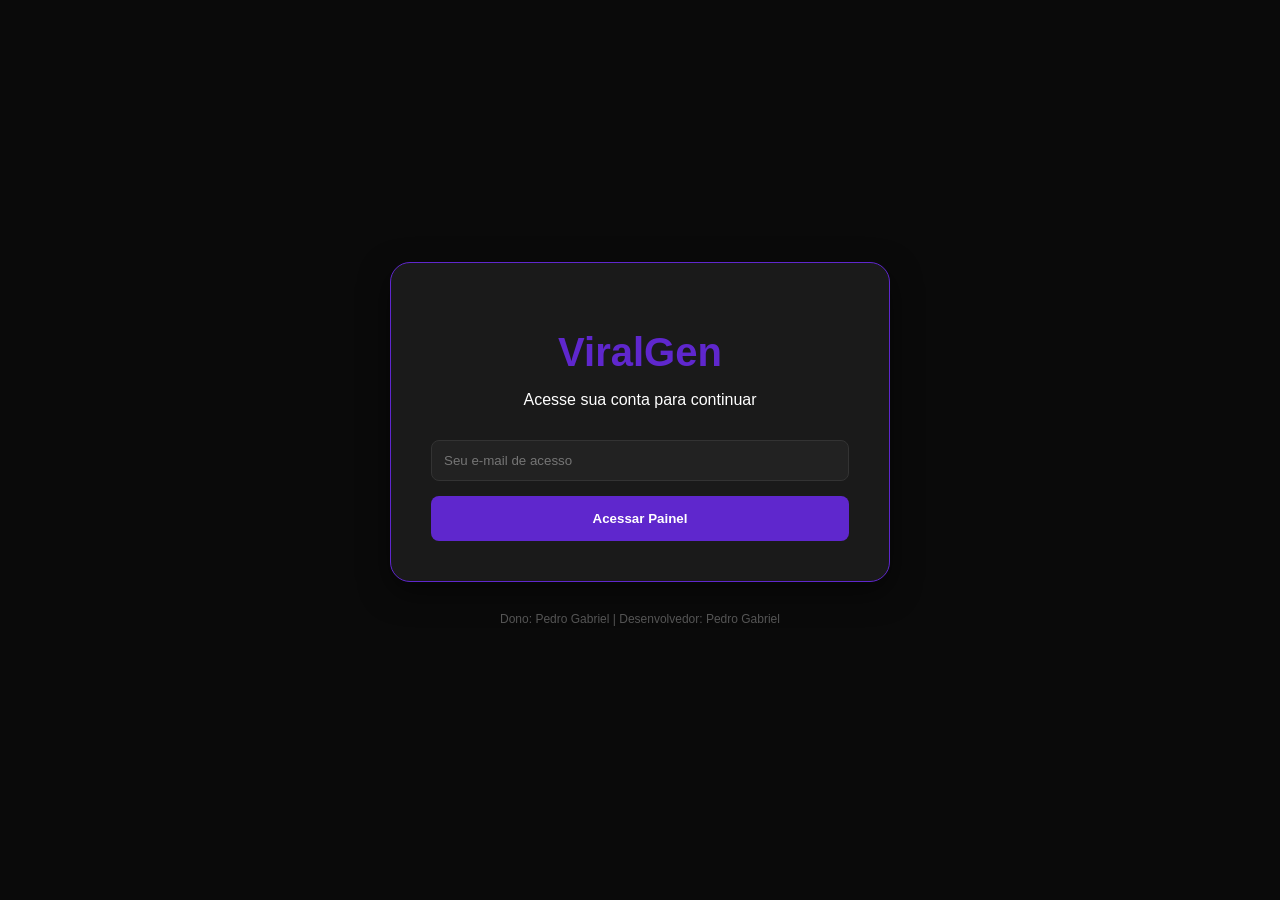
==== index.html @ b8e0d918 "Add files via upload" ====
<!DOCTYPE html>
<html lang="pt-br">
<head>
    <meta charset="UTF-8">
    <meta name="viewport" content="width=device-width, initial-scale=1.0">
    <title>ViralGen - Painel Oficial</title>
    <link rel="stylesheet" href="style.css">
</head>
<body>

    <div class="container">
        <div id="login-area">
            <h1 class="logo-text">ViralGen</h1>
            <p>Acesse sua conta para continuar</p>
            <input type="email" id="userEmail" placeholder="Seu e-mail de acesso">
            <button class="btn-login" onclick="logar()">Acessar Painel</button>
        </div>

        <div id="main-content" class="hidden">
            <h2>Escolha seu Nicho</h2>
            <div class="grid-nichos">
                <button class="nicho-btn" onclick="selecionarNicho('games')">🎮 Games</button>
                <button class="nicho-btn" onclick="selecionarNicho('curiosidades')">💡 Curiosidades</button>
                
                <button class="nicho-btn locked" onclick="alertaPro()">💰 Finanças 🔒</button>
                <button class="nicho-btn locked" onclick="alertaPro()">🎬 Cortes 🔒</button>
            </div>

            <div class="card-pro">
                <h3>Vire Membro PRO 🚀</h3>
                <p>Libere todos os nichos e funções exclusivas.</p>
                <a href="https://pay.kiwify.com.br/SEU_LINK_AQUI" target="_blank" class="btn-kiwify">ASSINAR VIA KIWIFY</a>
            </div>
        </div>

        <footer class="creditos">
            <p>Dono: Pedro Gabriel | Desenvolvedor: Pedro Gabriel</p>
        </div>
    </div>

    <script src="script.js"></script>
</body>
</html>
---- style.css ----
:root {
    --primaria: #5f27cd;
    --secundaria: #2ecc71;
    --fundo: #0a0a0a;
    --card: #1a1a1a;
    --texto: #ffffff;
    --cinza-discreto: #555555;
}

body {
    font-family: 'Segoe UI', sans-serif;
    background-color: var(--fundo);
    color: var(--texto);
    margin: 0;
    display: flex;
    justify-content: center;
    align-items: center;
    min-height: 100vh;
}

.container { width: 90%; max-width: 500px; text-align: center; }

.logo-text { color: var(--primaria); font-size: 2.5rem; margin-bottom: 5px; }

#login-area {
    background: var(--card);
    padding: 40px;
    border-radius: 20px;
    border: 1px solid var(--primaria);
    box-shadow: 0 10px 30px rgba(0,0,0,0.5);
}

input {
    width: 100%;
    padding: 12px;
    margin: 15px 0;
    border-radius: 8px;
    border: 1px solid #333;
    background: #222;
    color: white;
    box-sizing: border-box;
}

.btn-login {
    width: 100%;
    padding: 15px;
    background: var(--primaria);
    color: white;
    border: none;
    border-radius: 8px;
    font-weight: bold;
    cursor: pointer;
    transition: 0.3s;
}

.btn-login:hover { background: #48dbfb; color: black; }

.grid-nichos {
    display: grid;
    grid-template-columns: 1fr 1fr;
    gap: 15px;
    margin: 20px 0;
}

.nicho-btn {
    background: #252525;
    border: 2px solid transparent;
    padding: 20px;
    border-radius: 12px;
    color: white;
    cursor: pointer;
    transition: 0.3s;
}

.nicho-btn:hover { border-color: var(--primaria); background: #333; }

.locked { opacity: 0.4; cursor: not-allowed; }

.card-pro {
    background: #1a1a1a;
    border: 2px solid var(--secundaria);
    border-radius: 15px;
    padding: 20px;
    margin-top: 30px;
}

.btn-kiwify {
    display: block;
    background: var(--secundaria);
    color: white;
    text-decoration: none;
    padding: 15px;
    border-radius: 8px;
    font-weight: bold;
    margin-top: 10px;
}

/* ESTILO DOS SEUS CRÉDITOS */
.creditos {
    margin-top: 30px;
    font-size: 12px;
    color: var(--cinza-discreto);
}

.hidden { display: none !important; }
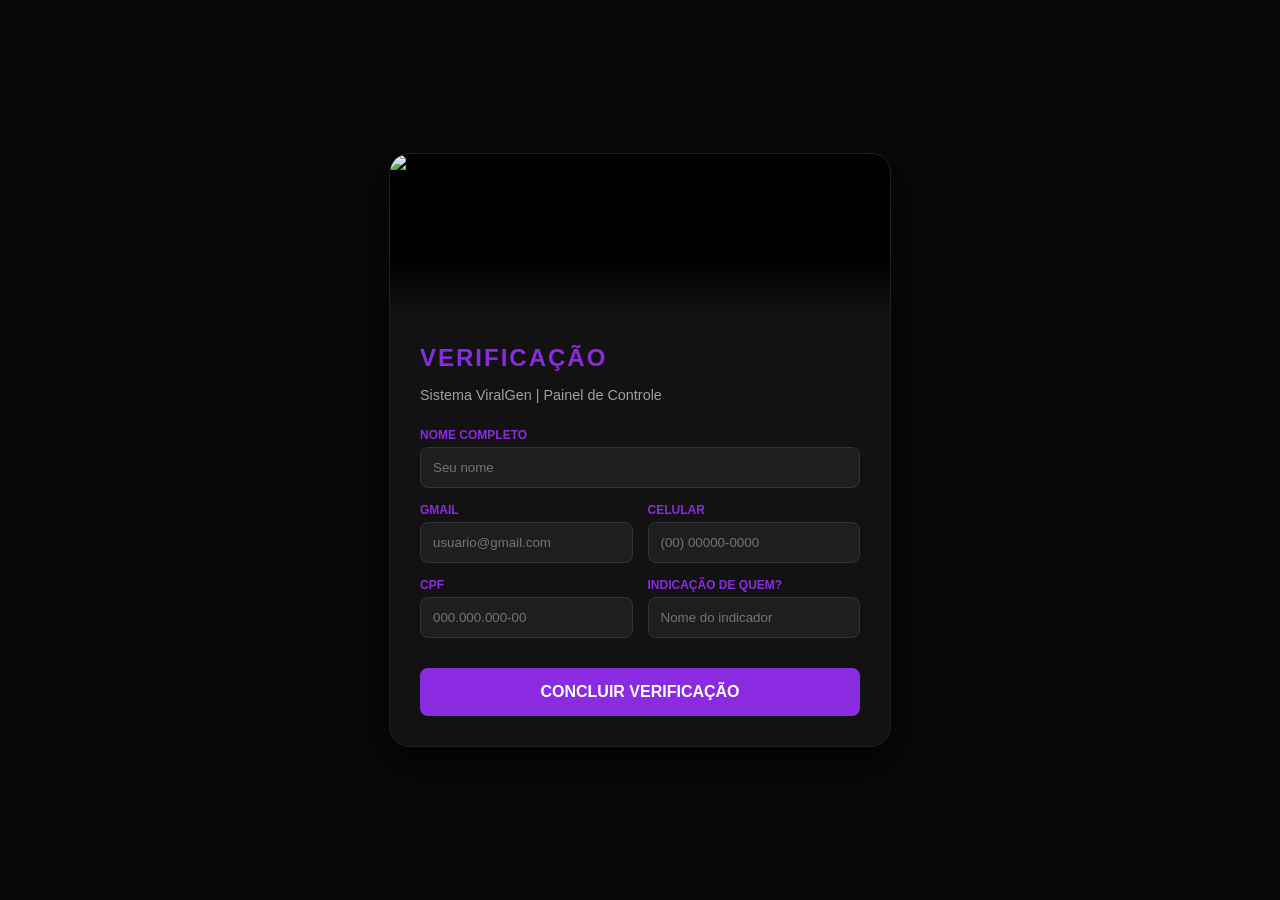
==== commit c4a17e59: "Add files via upload" ====
--- a/index.html
+++ b/index.html
@@ -1,43 +1,217 @@
+
 <!DOCTYPE html>
 <html lang="pt-br">
 <head>
     <meta charset="UTF-8">
     <meta name="viewport" content="width=device-width, initial-scale=1.0">
-    <title>ViralGen - Painel Oficial</title>
-    <link rel="stylesheet" href="style.css">
+    <title>Painel de Verificação - ViralGen</title>
+    <style>
+        :root {
+            /* Cor roxa para combinar com o seu novo banner */
+            --cor-destaque: #8a2be2; 
+            --fundo-card: #121212;
+            --fundo-input: #1e1e1e;
+            --texto: #ffffff;
+        }
+
+        body {
+            background-color: #080808;
+            display: flex;
+            justify-content: center;
+            align-items: center;
+            min-height: 100vh;
+            margin: 0;
+            font-family: 'Segoe UI', Tahoma, Geneva, Verdana, sans-serif;
+        }
+
+        .painel-verificacao {
+            width: 100%;
+            max-width: 500px;
+            background: var(--fundo-card);
+            border-radius: 20px;
+            overflow: hidden;
+            box-shadow: 0 15px 35px rgba(0,0,0,0.8);
+            border: 1px solid #222;
+        }
+
+        .header-imagem {
+            position: relative;
+            height: 160px; /* Aumentei um pouco para o banner aparecer melhor */
+            background: #000;
+        }
+
+        .header-imagem img {
+            width: 100%;
+            height: 100%;
+            object-fit: cover;
+            /* 'normal' para manter as cores roxas do seu banner originais */
+            mix-blend-mode: normal; 
+            opacity: 1;
+        }
+
+        .overlay-gradiente {
+            position: absolute;
+            bottom: 0;
+            width: 100%;
+            height: 60px;
+            background: linear-gradient(to top, var(--fundo-card), transparent);
+        }
+
+        .conteudo {
+            padding: 30px;
+            color: var(--texto);
+        }
+
+        h2 { margin: 0 0 5px 0; color: var(--cor-destaque); text-transform: uppercase; letter-spacing: 2px; }
+        .subtitulo { font-size: 0.9em; opacity: 0.6; margin-bottom: 25px; }
+
+        .formulario {
+            display: flex;
+            flex-direction: column;
+            gap: 15px;
+        }
+
+        .linha-dupla {
+            display: flex;
+            gap: 15px;
+        }
+
+        .campo {
+            display: flex;
+            flex-direction: column;
+            flex: 1;
+            gap: 5px;
+        }
+
+        .campo label {
+            font-size: 0.75em;
+            font-weight: bold;
+            color: var(--cor-destaque);
+            text-transform: uppercase;
+        }
+
+        .campo input {
+            background: var(--fundo-input);
+            border: 1px solid #333;
+            padding: 12px;
+            border-radius: 8px;
+            color: white;
+            outline: none;
+            transition: 0.3s;
+        }
+
+        .campo input:focus {
+            border-color: var(--cor-destaque);
+            box-shadow: 0 0 10px rgba(138, 43, 226, 0.2);
+        }
+
+        .btn-verificar {
+            margin-top: 15px;
+            background: var(--cor-destaque);
+            color: white;
+            border: none;
+            padding: 15px;
+            border-radius: 8px;
+            font-weight: bold;
+            font-size: 1em;
+            cursor: pointer;
+            transition: 0.3s;
+            text-transform: uppercase;
+        }
+
+        .btn-verificar:hover {
+            transform: translateY(-3px);
+            filter: brightness(1.2);
+            box-shadow: 0 5px 20px rgba(138, 43, 226, 0.4);
+        }
+
+        @media (max-width: 480px) {
+            .linha-dupla { flex-direction: column; }
+        }
+    </style>
 </head>
 <body>
 
-    <div class="container">
-        <div id="login-area">
-            <h1 class="logo-text">ViralGen</h1>
-            <p>Acesse sua conta para continuar</p>
-            <input type="email" id="userEmail" placeholder="Seu e-mail de acesso">
-            <button class="btn-login" onclick="logar()">Acessar Painel</button>
+    <div class="painel-verificacao">
+        <div class="header-imagem">
+            <img src="1775528995180.png" alt="Banner Seja Bem Vindo">
+            <div class="overlay-gradiente"></div>
         </div>
 
-        <div id="main-content" class="hidden">
-            <h2>Escolha seu Nicho</h2>
-            <div class="grid-nichos">
-                <button class="nicho-btn" onclick="selecionarNicho('games')">🎮 Games</button>
-                <button class="nicho-btn" onclick="selecionarNicho('curiosidades')">💡 Curiosidades</button>
-                
-                <button class="nicho-btn locked" onclick="alertaPro()">💰 Finanças 🔒</button>
-                <button class="nicho-btn locked" onclick="alertaPro()">🎬 Cortes 🔒</button>
-            </div>
-
-            <div class="card-pro">
-                <h3>Vire Membro PRO 🚀</h3>
-                <p>Libere todos os nichos e funções exclusivas.</p>
-                <a href="https://pay.kiwify.com.br/SEU_LINK_AQUI" target="_blank" class="btn-kiwify">ASSINAR VIA KIWIFY</a>
-            </div>
-        </div>
-
-        <footer class="creditos">
-            <p>Dono: Pedro Gabriel | Desenvolvedor: Pedro Gabriel</p>
+        <div class="conteudo">
+            <h2>Verificação</h2>
+            <p class="subtitulo">Sistema ViralGen | Painel de Controle</p>
+
+            <form class="formulario" id="formViralGen">
+                <div class="campo">
+                    <label>Nome Completo</label>
+                    <input type="text" id="nome" placeholder="Seu nome" required>
+                </div>
+
+                <div class="linha-dupla">
+                    <div class="campo">
+                        <label>Gmail</label>
+                        <input type="email" id="email" placeholder="usuario@gmail.com" required>
+                    </div>
+                    <div class="campo">
+                        <label>Celular</label>
+                        <input type="tel" id="celular" placeholder="(00) 00000-0000" required>
+                    </div>
+                </div>
+
+                <div class="linha-dupla">
+                    <div class="campo">
+                        <label>CPF</label>
+                        <input type="text" id="cpf" placeholder="000.000.000-00" required>
+                    </div>
+                    <div class="campo">
+                        <label>Indicação de quem?</label>
+                        <input type="text" id="indicacao" placeholder="Nome do indicador">
+                    </div>
+                </div>
+
+                <button type="submit" class="btn-verificar" id="btnAcao">Concluir Verificação</button>
+            </form>
         </div>
     </div>
 
-    <script src="script.js"></script>
+    <script src="https://cdn.jsdelivr.net/npm/@supabase/supabase-js@2"></script>
+    <script>
+        // CONFIGURAÇÕES DO SUPABASE (Troque pelos seus!)
+        const URL_SBA = 'https://vbrlcvprspacfzadgrrk.supabase.co'
+        const KEY_SBA = 'sb_publishable_5hfbr92qcpXnlUM44xx_zA_4gfJwKbZ'
+        const _supabase = supabase.createClient(URL_SBA, KEY_SBA)
+
+        const form = document.getElementById('formViralGen');
+        const btn = document.getElementById('btnAcao');
+
+        form.addEventListener('submit', async (e) => {
+            e.preventDefault();
+            btn.innerText = 'PROCESSANDO...';
+            btn.disabled = true;
+
+            const payload = {
+                nome_completo: document.getElementById('nome').value,
+                email: document.getElementById('email').value,
+                celular: document.getElementById('celular').value,
+                cpf: document.getElementById('cpf').value,
+                indicacao: document.getElementById('indicacao').value
+            };
+
+            const { data, error } = await _supabase
+                .from('usuarios_verificados')
+                .insert([payload]);
+
+            if (error) {
+                alert('Erro: ' + error.message);
+            } else {
+                alert('Verificação concluída! Dados salvos no Supabase.');
+                form.reset();
+            }
+            
+            btn.innerText = 'CONCLUIR VERIFICAÇÃO';
+            btn.disabled = false;
+        });
+    </script>
 </body>
-</html>+</html>
